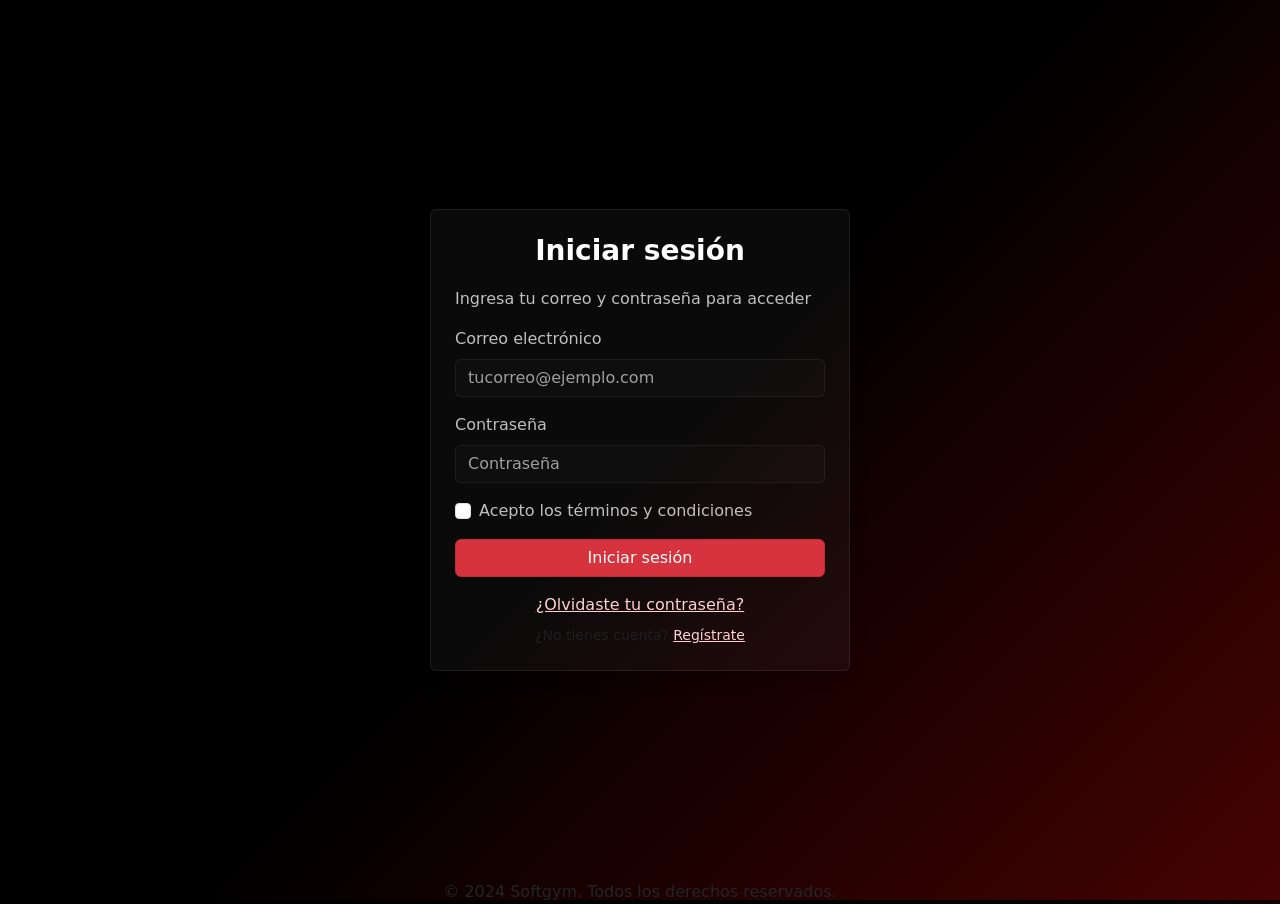
==== Inicio Sesion.html @ f80e2de2 "Rename indexIS.html to Inicio Sesion.html" ====
<!DOCTYPE html>
<html lang="en">
<head>
    <meta charset="UTF-8">
    <meta name="viewport" content="width=device-width, initial-scale=1.0">
    <title>Document</title>
    <link href="https://cdn.jsdelivr.net/npm/bootstrap@5.3.8/dist/css/bootstrap.min.css" rel="stylesheet" integrity="sha384-sRIl4kxILFvY47J16cr9ZwB07vP4J8+LH7qKQnuqkuIAvNWLzeN8tE5YBujZqJLB" crossorigin="anonymous">
</head>
<body>
<style>
body {
        margin: 0;
        height: 100vh;
        background: linear-gradient(135deg, #000000 0%, #000000 50%, #460202 100%);
        font-family: system-ui, -apple-system, "Segoe UI", Roboto, "Helvetica Neue", Arial;
}

.login-card {
    max-width: 420px;
    width: 100%;
    background: rgba(255,255,255,0.04);
    border: 1px solid rgba(255,255,255,0.08);
}
.color-texto {
    color: #c1bebe;
    
}
.login-card .card-title { color: #ffffff; font-weight:600; }
.login-card .form-control { background: rgba(255,255,255,0.02); color: #fff; border: 1px solid rgba(255,255,255,0.06); }
.login-card .form-control::placeholder { color: rgba(255,255,255,0.6); }
.login-card .form-control:focus { box-shadow: none; border-color: rgba(255,255,255,0.18); }
.login-card .form-text, .login-card .text-muted { color: rgba(255,255,255,0.6); }
.login-card a { color: #ffd1d1; }
.login-card .btn-primary { background: #d6333f; border-color: #c12a36; }
</style>

<div class="container d-flex align-items-center justify-content-center" style="min-height:calc(100vh - 20px);">
  <div class="card login-card p-4 shadow">
    <h3 class="card-title text-center mb-1">Iniciar sesión</h3>
    <p class="text-center text-muted mb-3"><div style="color: #c1bebe;">Ingresa tu correo y contraseña para acceder</div></p>
    <form id="loginForm" class="needs-validation" novalidate>
      <div class="mb-3">
        <label for="emailLogin" class="form-label color-texto">Correo electrónico</label>
        <input type="email" class="form-control" id="emailLogin" name="email" placeholder="tucorreo@ejemplo.com" required>
      </div>
      <div class="mb-3">
        <label for="passwordLogin" class="form-label color-texto">Contraseña</label>
        <input type="password" class="form-control" id="passwordLogin" name="password" placeholder="Contraseña" required>
      </div>
      <div class="mb-3 form-check">
        <input type="checkbox" class="form-check-input" id="remember">
        <label class="form-check-label" for="remember"><div class="color-texto">Acepto los términos y condiciones</div></label>
      </div>
      <div class="d-grid">
        <button type="submit" class="btn btn-primary">Iniciar sesión</button>
      </div>
      <div class="mt-3 text-center">
        <a href="#">¿Olvidaste tu contraseña?</a>
      </div>
      <div class="mt-2 text-center text-muted small">
        ¿No tienes cuenta? <a href="Registro_SG.html">Regístrate</a>
      </div>
    </form>
  </div>
</div>

<center>
<footer>
        <p>&copy; 2024 Softgym. Todos los derechos reservados.</p>
    </footer>
    </center>

 <script src="https://cdn.jsdelivr.net/npm/bootstrap@5.3.8/dist/js/bootstrap.bundle.min.js" integrity="sha384-FKyoEForCGlyvwx9Hj09JcYn3nv7wiPVlz7YYwJrWVcXK/BmnVDxM+D2scQbITxI" crossorigin="anonymous"></script>      
</body>
</html>
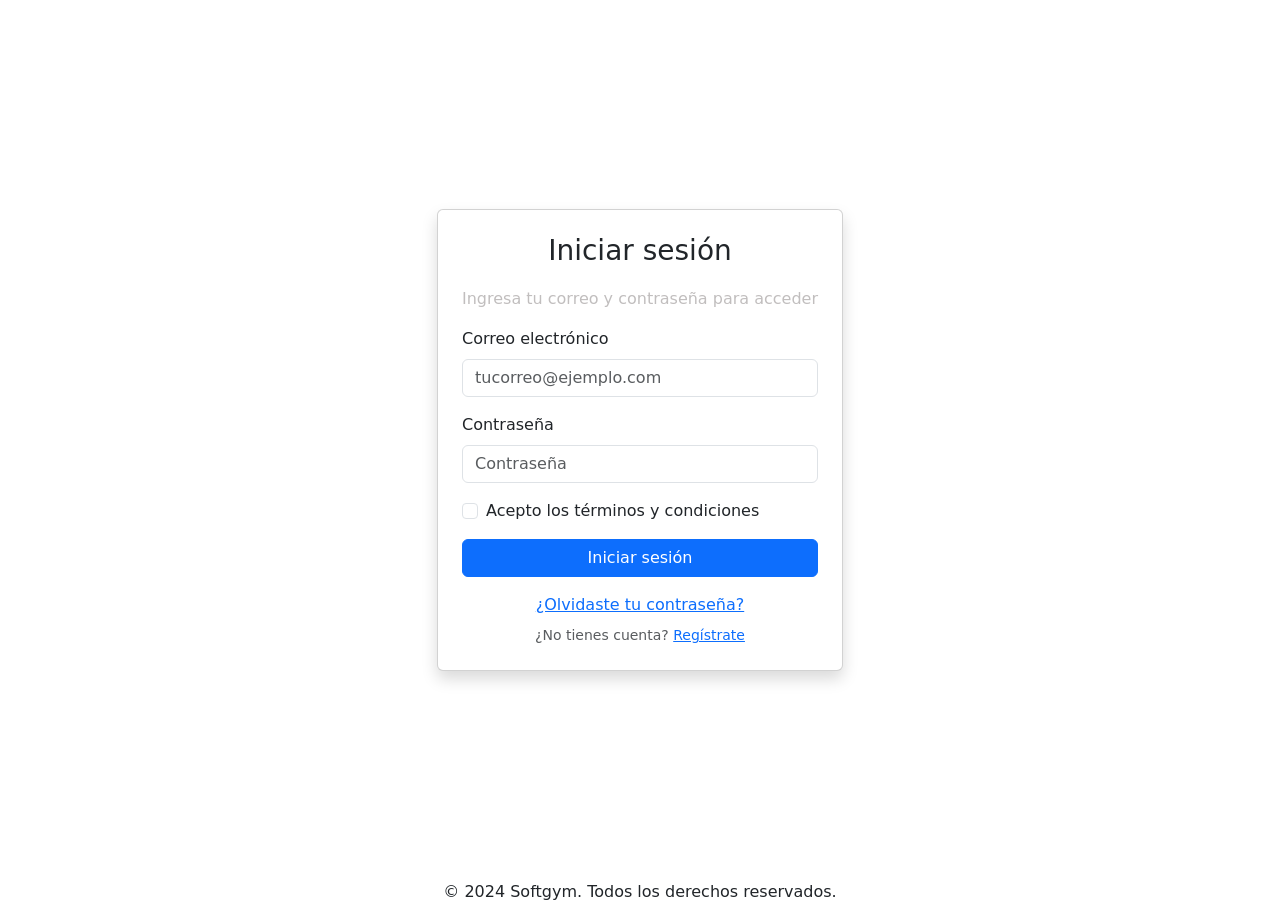
==== commit faedbb58: "Remove custom CSS styles from login page Removed custom styles for body and login card." ====
--- a/Inicio Sesion.html
+++ b/Inicio Sesion.html
@@ -8,30 +8,7 @@
 </head>
 <body>
 <style>
-body {
-        margin: 0;
-        height: 100vh;
-        background: linear-gradient(135deg, #000000 0%, #000000 50%, #460202 100%);
-        font-family: system-ui, -apple-system, "Segoe UI", Roboto, "Helvetica Neue", Arial;
-}
 
-.login-card {
-    max-width: 420px;
-    width: 100%;
-    background: rgba(255,255,255,0.04);
-    border: 1px solid rgba(255,255,255,0.08);
-}
-.color-texto {
-    color: #c1bebe;
-    
-}
-.login-card .card-title { color: #ffffff; font-weight:600; }
-.login-card .form-control { background: rgba(255,255,255,0.02); color: #fff; border: 1px solid rgba(255,255,255,0.06); }
-.login-card .form-control::placeholder { color: rgba(255,255,255,0.6); }
-.login-card .form-control:focus { box-shadow: none; border-color: rgba(255,255,255,0.18); }
-.login-card .form-text, .login-card .text-muted { color: rgba(255,255,255,0.6); }
-.login-card a { color: #ffd1d1; }
-.login-card .btn-primary { background: #d6333f; border-color: #c12a36; }
 </style>
 
 <div class="container d-flex align-items-center justify-content-center" style="min-height:calc(100vh - 20px);">
